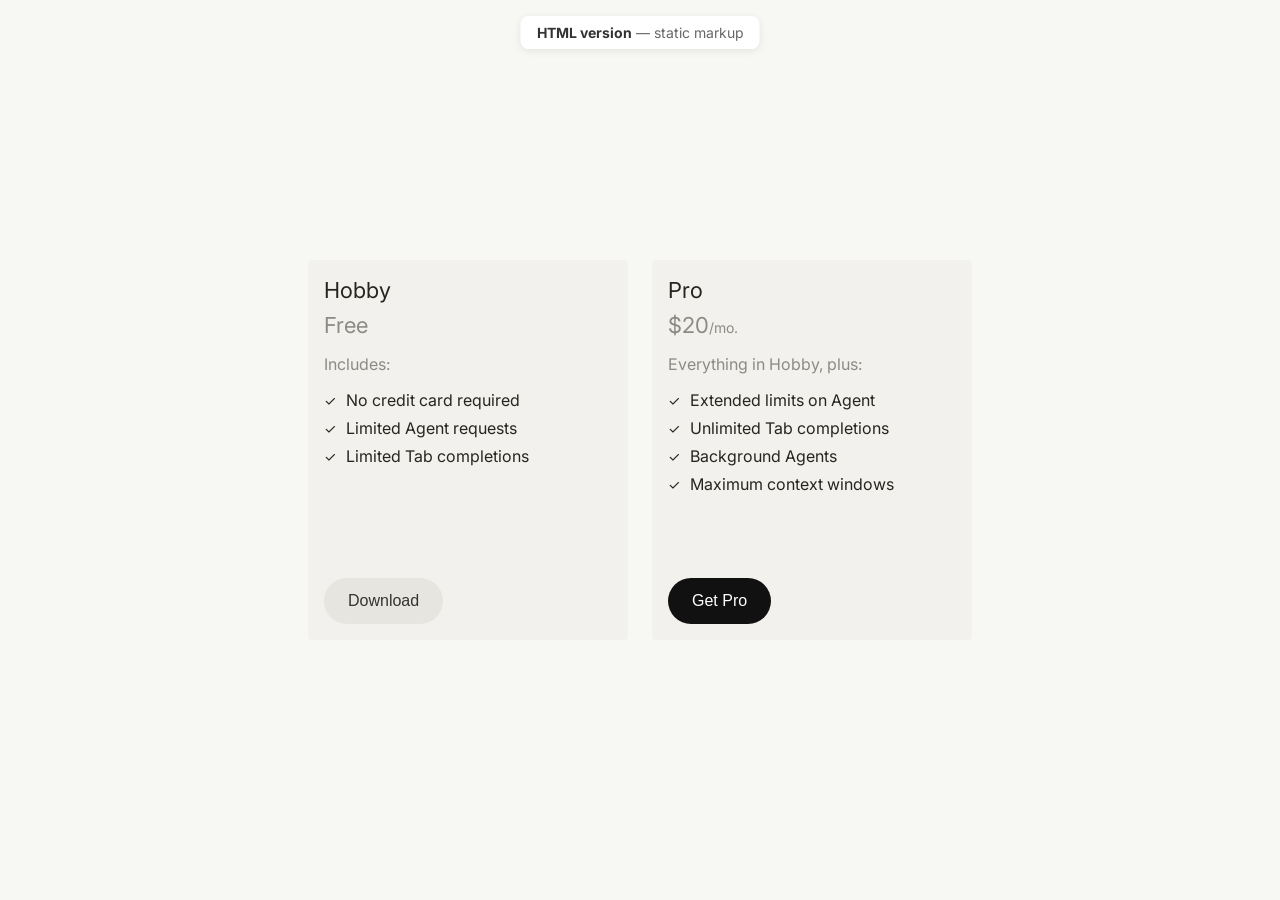
==== index.html @ 61497521 "Initial commit" ====
<!DOCTYPE html>
<html lang="en">
<head>
    <meta charset="UTF-8">
    <meta name="viewport" content="width=device-width, initial-scale=1.0">
    <title>Pricing Plans — HTML version</title>
    <link rel="preconnect" href="https://fonts.googleapis.com">
    <link rel="preconnect" href="https://fonts.gstatic.com" crossorigin>
    <link href="https://fonts.googleapis.com/css2?family=Inter:wght@400;500;600;700&display=swap" rel="stylesheet">
    <link rel="stylesheet" href="styles.css">
</head>
<body>
    <p class="page-label"><strong>HTML version</strong> — static markup</p>
    <div class="cards-container">
        <div class="card">
            <div class="card-top">
                <h3 class="card-title">Hobby</h3>
                <p class="card-price">
                    <span class="card-price-amount">Free</span>
                </p>
                <div class="card-content">
                    <p class="includes-text">Includes:</p>
                    <ul class="features-list">
                        <li>
                            <span class="checkmark">✓</span>
                            No credit card required
                        </li>
                        <li>
                            <span class="checkmark">✓</span>
                            Limited Agent requests
                        </li>
                        <li>
                            <span class="checkmark">✓</span>
                            Limited Tab completions
                        </li>
                    </ul>
                </div>
            </div>
            <button class="download-button secondary">Download</button>
        </div>
        <div class="card">
            <div class="card-top">
                <h3 class="card-title">Pro</h3>
                <p class="card-price">
                    <span class="card-price-amount">$20</span>
                    <span class="card-price-period">/mo.</span>
                </p>
                <div class="card-content">
                    <p class="includes-text">Everything in Hobby, plus:</p>
                    <ul class="features-list">
                        <li>
                            <span class="checkmark">✓</span>
                            Extended limits on Agent
                        </li>
                        <li>
                            <span class="checkmark">✓</span>
                            Unlimited Tab completions
                        </li>
                        <li>
                            <span class="checkmark">✓</span>
                            Background Agents
                        </li>
                        <li>
                            <span class="checkmark">✓</span>
                            Maximum context windows
                        </li>
                    </ul>
                </div>
            </div>
            <button class="download-button primary">Get Pro</button>
        </div>
    </div>
</body>
</html>
---- styles.css ----
* {
    margin: 0;
    padding: 0;
    box-sizing: border-box;
}

body {
    font-family: 'Inter', -apple-system, BlinkMacSystemFont, 'Segoe UI', Roboto, sans-serif;
    background-color: #f7f7f4;
    display: flex;
    justify-content: center;
    align-items: center;
    min-height: 100vh;
    padding: 20px;
}

.cards-container {
    display: flex;
    flex-direction: row;
    gap: 24px;
    flex-wrap: nowrap;
    justify-content: center;
    align-items: flex-start;
}

.card {
    display: flex;
    flex-direction: column;
    min-height: 380px;
    background-color: #f2f1ed;
    border-radius: 4px;
    padding: 16px;
    width: 320px;
    flex-shrink: 0;
}

.card-top {
    display: flex;
    flex-direction: column;
}

.card-title {
    font-size: 22px;
    line-height: 28px;
    font-weight: 400;
    color: #26251e;
    margin-bottom: 8px;
}

.card-price {
    font-size: 20px;
    color: rgba(38, 37, 30, 0.5);
    display: inline-flex;
    align-items: baseline;
}

.card-price-amount {
    font-size: 22px;
    font-weight: 400;
    color: rgba(38, 37, 30, 0.5);
}

.card-price-period {
    font-size: 14px;
    color: rgba(38, 37, 30, 0.5);
}

.card-content {
    margin-bottom: 32px;
}

.includes-text {
    font-size: 16px;
    color: rgba(38, 37, 30, 0.5);
    margin: 16px 0px;
}

.features-list {
    list-style: none;
    padding: 0;
}

.features-list li {
    display: flex;
    align-items: center;
    margin-bottom: 8px;
    font-size: 16px;
    color: #26251e;
}

.checkmark {
    color: #26251e;
    font-size: 14px;
    margin-right: 10px;
    font-weight: 400;
}

.download-button {
    margin-top: auto;
    width: fit-content;
    background-color: #e6e5e0;
    border: none;
    border-radius: 999px;
    padding: 14px 24px;
    font-size: 16px;
    font-weight: 500;
    color: #333;
    cursor: pointer;
    transition: background-color 0.2s ease;
}

.download-button:hover {
    background-color: #D8D6CE;
}

.download-button:active {
    background-color: #D8D6CE;
}

.download-button.primary {
    background-color: #111;
    color: #fff;
}

.download-button.primary:hover {
    background-color: #333;
}

.download-button.primary:active {
    background-color: #333;
}

.page-label {
    position: fixed;
    top: 16px;
    left: 50%;
    transform: translateX(-50%);
    font-size: 14px;
    color: #666;
    background: #fff;
    padding: 8px 16px;
    border-radius: 8px;
    box-shadow: 0 2px 8px rgba(0,0,0,0.08);
}

.page-label strong {
    color: #333;
}
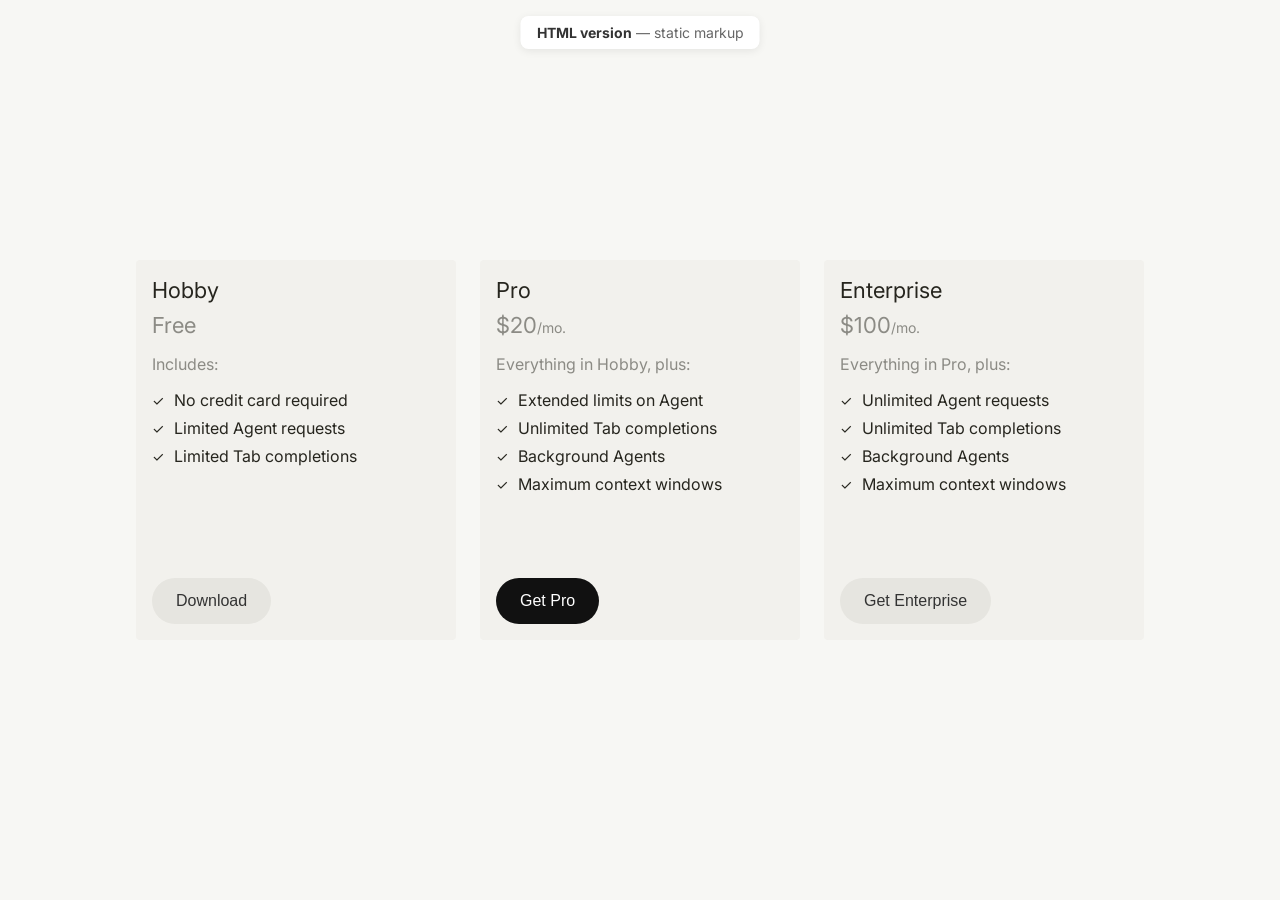
==== commit c162665f: "Add enterprise card Added enterprise card using JSX" ====
--- a/index.html
+++ b/index.html
@@ -69,6 +69,38 @@
             </div>
             <button class="download-button primary">Get Pro</button>
         </div>
+        <div class="card">
+            <div class="card-top">
+                <h3 class="card-title">Enterprise</h3>
+                <p class="card-price">
+                    <span class="card-price-amount">$100</span>
+                    <span class="card-price-period">/mo.</span>
+                </p>
+                <div class="card-content">
+                    <p class="includes-text">Everything in Pro, plus:</p>
+                    <ul class="features-list">
+                        <li>
+                            <span class="checkmark">✓</span>
+                            Unlimited Agent requests
+                        </li>
+                        <li>
+                            <span class="checkmark">✓</span>
+                            Unlimited Tab completions
+                        </li>
+                        <li>
+                            <span class="checkmark">✓</span>
+                            Background Agents
+                        </li>
+                        <li>
+                            <span class="checkmark">✓</span>
+                            Maximum context windows
+                        </li>
+                    </ul>
+                </div>
+            </div>
+            <button class="download-button secondary">Get Enterprise</button>
+        </div>
+        </div>
     </div>
 </body>
 </html>
